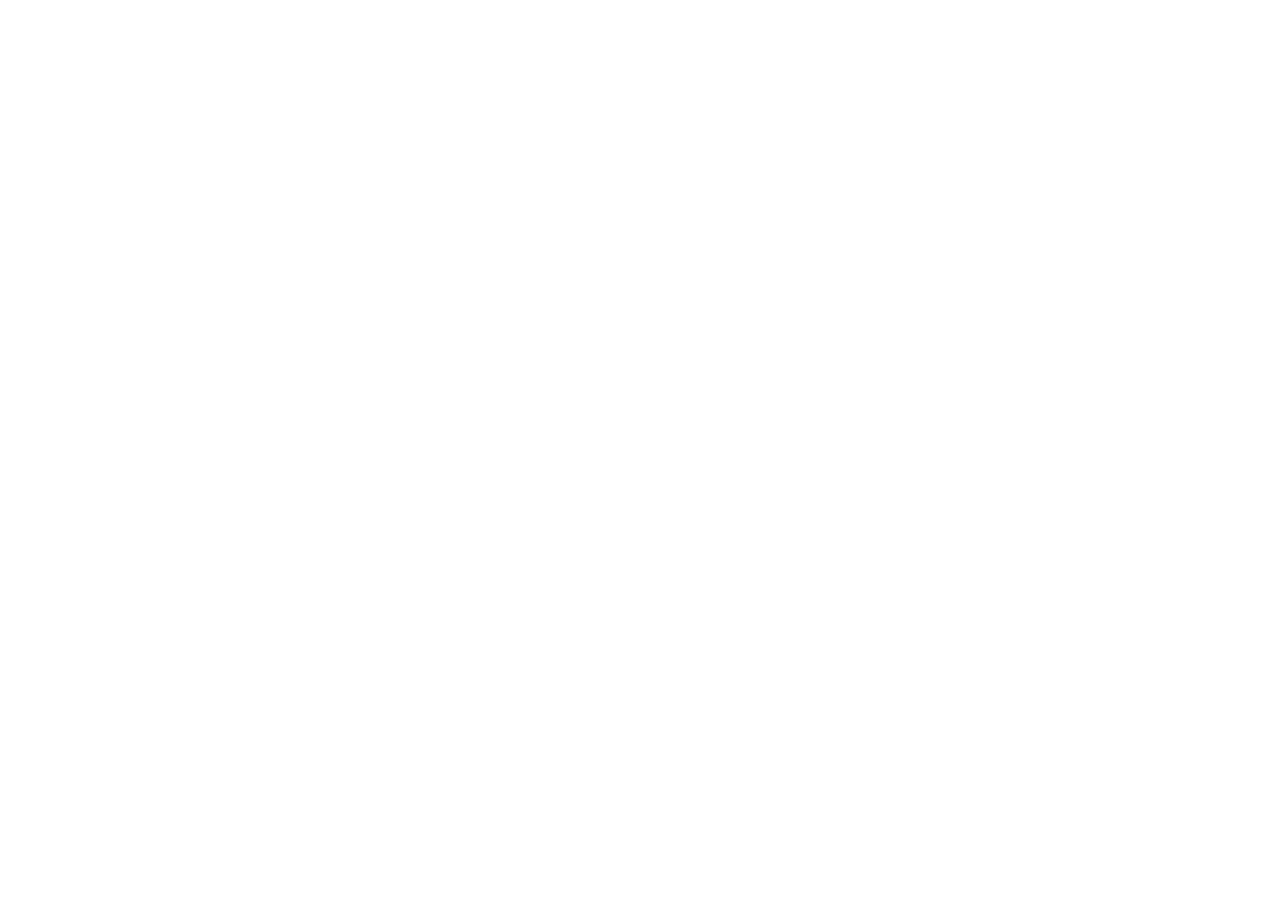
==== index.html @ d17ff221 "made some changes to jpg and html" ====
<!DOCTYPE html>
<html lang="en">
<head>
    <meta charset="UTF-8">
    <meta name="viewport" content="width=device-width, initial-scale=1.0">
    <meta name="description" content="portfolio home page">
    <link href="https://cdn.jsdelivr.net/npm/bootstrap@5.3.3/dist/css/bootstrap.min.css" rel="stylesheet"
        integrity="sha384-QWTKZyjpPEjISv5WaRU9OFeRpok6YctnYmDr5pNlyT2bRjXh0JMhjY6hW+ALEwIH" crossorigin="anonymous">
        <script src="https://cdn.jsdelivr.net/npm/bootstrap@5.3.3/dist/js/bootstrap.bundle.min.js"
            integrity="sha384-YvpcrYf0tY3lHB60NNkmXc5s9fDVZLESaAA55NDzOxhy9GkcIdslK1eN7N6jIeHz"
            crossorigin="anonymous"></script>
    <title>Home Page</title>
</head>
<body>
    
</body>
</html>
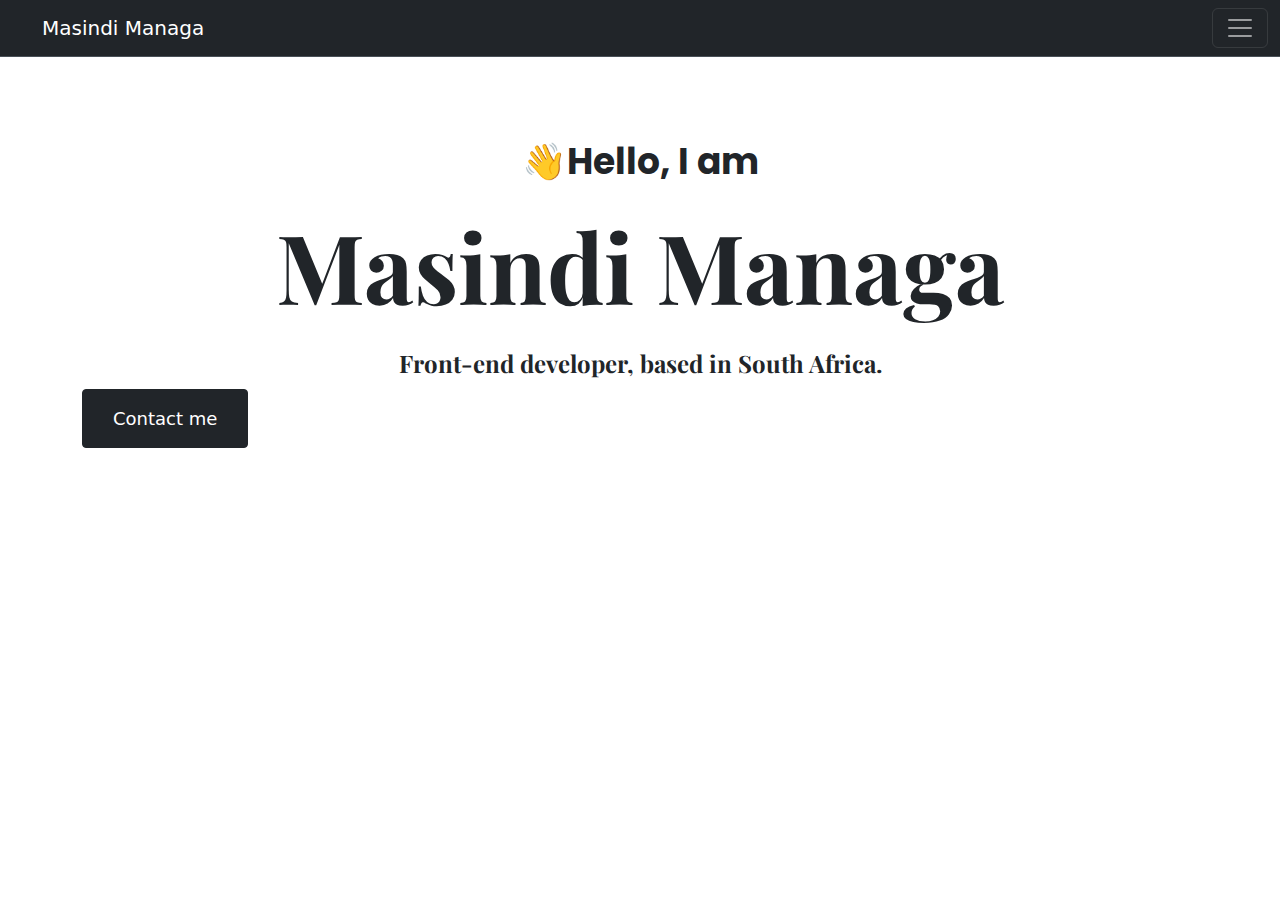
==== commit f6649040: "added header to html and navigation features" ====
--- a/index.html
+++ b/index.html
@@ -9,9 +9,48 @@
         <script src="https://cdn.jsdelivr.net/npm/bootstrap@5.3.3/dist/js/bootstrap.bundle.min.js"
             integrity="sha384-YvpcrYf0tY3lHB60NNkmXc5s9fDVZLESaAA55NDzOxhy9GkcIdslK1eN7N6jIeHz"
             crossorigin="anonymous"></script>
+            <link rel="preconnect" href="https://fonts.googleapis.com">
+            <link rel="preconnect" href="https://fonts.gstatic.com" crossorigin>
+            <link href="https://fonts.googleapis.com/css2?family=Playfair+Display:wght@700&display=swap" rel="stylesheet">
+            <link rel="preconnect" href="https://fonts.googleapis.com">
+            <link rel="preconnect" href="https://fonts.gstatic.com" crossorigin>
+            <link
+                href="https://fonts.googleapis.com/css2?family=Playfair+Display:wght@700&family=Poppins:ital,wght@0,100;0,200;0,300;0,400;0,500;0,600;0,700;0,800;0,900;1,100;1,200;1,300;1,400;1,500;1,600;1,700;1,800;1,900&display=swap"
+                rel="stylesheet">
+            <link rel="stylesheet" href="/css/style.css">
     <title>Home Page</title>
 </head>
 <body>
-    
+    <nav class="navbar bg-dark border-bottom border-body" data-bs-theme="dark">
+        <div class="container-fluid">
+            <a class="navbar-brand" href="#">Masindi Managa</a>
+            <button class="navbar-toggler" type="button" data-bs-toggle="collapse" data-bs-target="#navbarNav"
+                aria-controls="navbarNav" aria-expanded="false" aria-label="Toggle navigation">
+                <span class="navbar-toggler-icon"></span>
+            </button>
+            <div class="collapse navbar-collapse" id="navbarNav">
+                <ul class="navbar-nav">
+                    <li class="nav-item">
+                        <a class="nav-link active" aria-current="page" href="/">Home</a>
+                    </li>
+                    <li class="nav-item">
+                        <a class="nav-link" href="/about.html">About</a>
+                    </li>
+                    <li class="nav-item">
+                        <a class="nav-link" href="/work.html">Work</a>
+                    </li>
+                    <li class="nav-item">
+                        <a class="nav-link" href="/contact.html">Contact</a>
+                    </li>
+                </ul>
+            </div>
+        </div>
+    </nav>
+    <div class="container">
+    <p class="greeting">👋Hello, I am</p>
+    <h1 class="name">Masindi Managa</h1>
+    <h2 class="description">Front-end developer, based in South Africa.</h2>
+    <a href="/contact.html" class="btn btn-dark">Contact me</a>
+    </div>
 </body>
 </html>--- a/css/style.css
+++ b/css/style.css
@@ -0,0 +1,109 @@
+:root{
+  --primary-font-family: "Playfair Display", serif;
+--secondary-font-family:"Poppins", sans-serif;
+}
+
+h1 {
+    font-family: var(--primary-font-family);
+  font-optical-sizing: auto;
+  font-weight: 700;
+  font-style: normal;
+  font-size: 64px;
+  text-align: center;
+  line-height: 80px;
+}
+
+h2{
+    font-family: var(--secondary-font-family);
+  font-weight: 700;
+  font-style: normal;
+  text-align: center;
+  font-size: 18px;
+}
+
+img{
+max-width: 70%;
+height: auto;
+box-sizing: border-box;
+}
+
+p{
+    font-family: var(--secondary-font-family);
+    font-weight: 400;
+  font-style: normal;
+  text-align: center;
+  font-size: 16px;
+  line-height: 30px;
+}
+
+a {
+    border-radius: 4px;
+    font-size: 18px;
+    line-height: 27px;
+    padding: 15px 30px;
+}
+
+.img-fluid{
+  max-width: 100%;
+  height: auto;  
+}
+
+h3{
+text-align: center;
+font-family: var(--secondary-font-family);
+font-size: 24px;
+font-weight:700;
+}
+
+.work{
+    color: #6C757D;
+    font-family: var(--secondary-font-family);
+    font-size: 14px;
+font-weight: 400;
+}
+
+.contact{
+margin: 100px;
+text-align: center;
+}
+
+
+.btn-dark{
+border-radius: 4px;
+color: #fff;
+font-size: 18px;
+line-height: 27px;
+padding: 15px 30px;
+}
+
+.btn{
+    display: inline-block;
+    font-weight: 400;
+    text-align: center;
+    text-decoration: none;
+vertical-align: middle;
+cursor: pointer;
+}
+
+.greeting{
+    font-family: var(--secondary-font-family);
+    font-weight: 700;
+font-size: 36px;
+line-height: 30px;
+margin-top: 90px;
+}
+
+.name{
+    font-family: var(--primary-font-family);
+    font-weight: 700;
+    font-size: 96px;
+    line-height: 144px;
+
+}
+
+.description{
+    font-family: var(--primary-font-family);
+    font-style: 400;
+    font-size: 24px;
+    line-height: 36px;
+}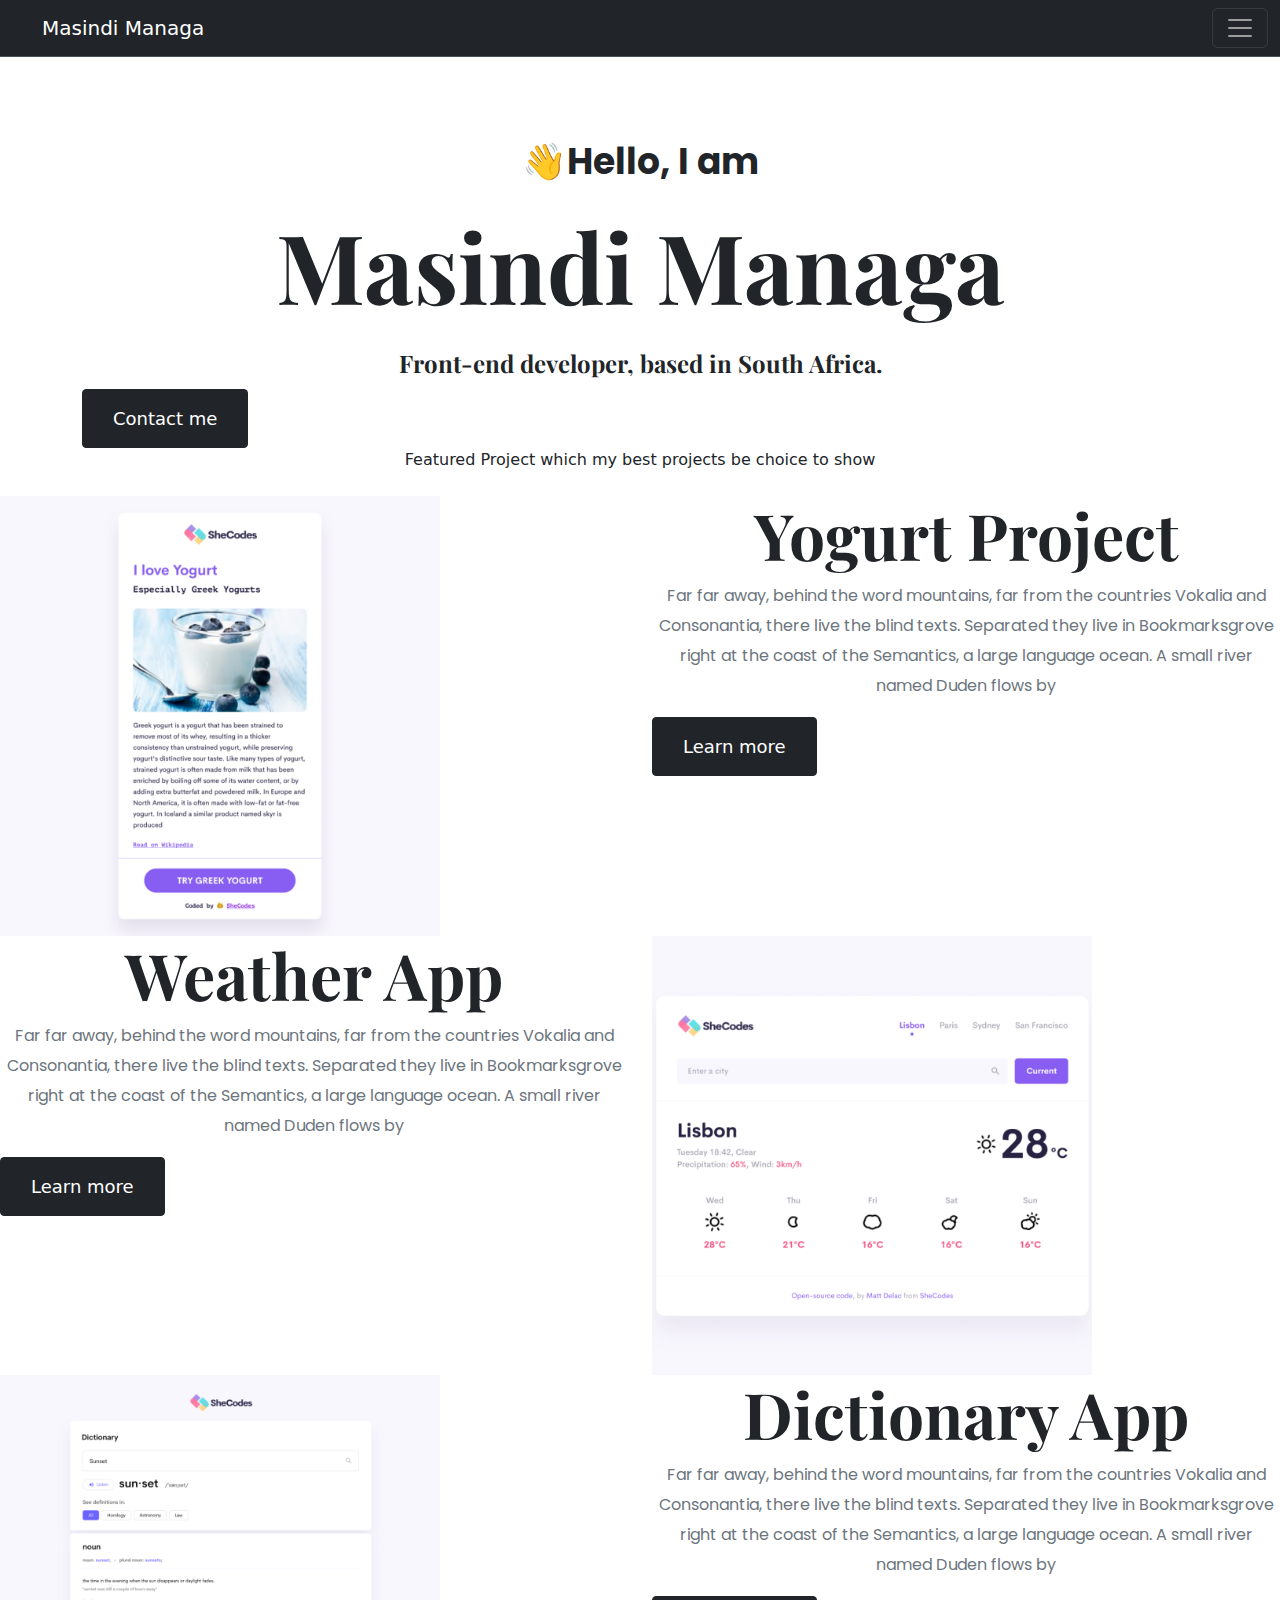
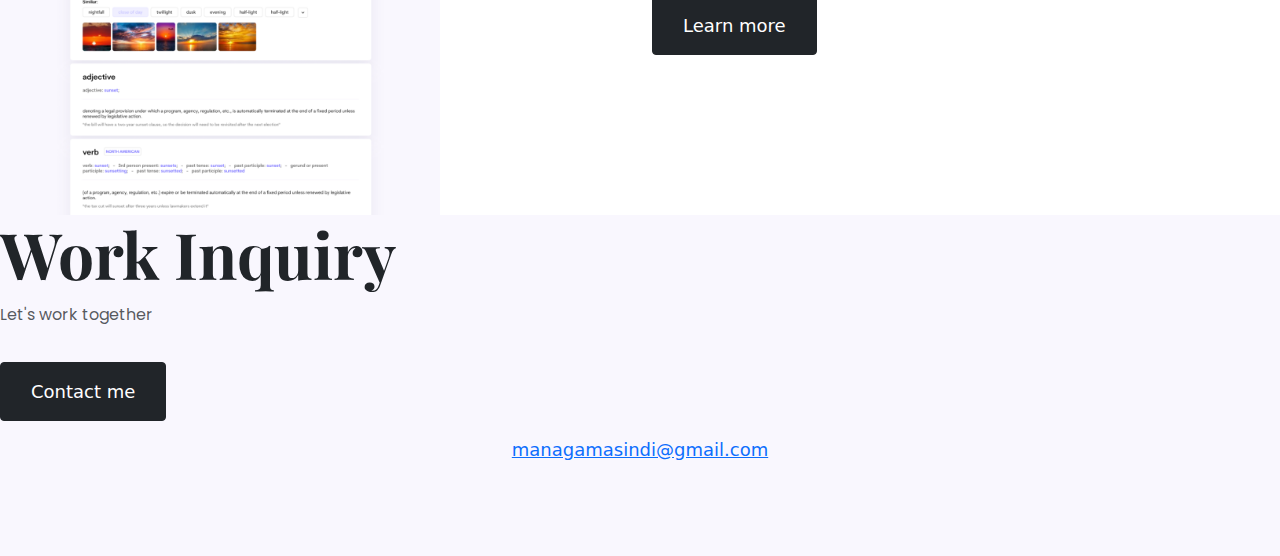
==== commit 638ca9b8: "chamges to index.html and style.css" ====
--- a/index.html
+++ b/index.html
@@ -52,5 +52,75 @@
     <h2 class="description">Front-end developer, based in South Africa.</h2>
     <a href="/contact.html" class="btn btn-dark">Contact me</a>
     </div>
+
+  <section class="random">  Featured Project which my best projects be choice to show</section>
+<br>
+<div class="row">
+<div class="col-lg-6">
+<img src="/cH4m-yogurt (1).png" alt="yogurt image">
+</div>
+<div class="col-lg-6">
+    <h2 class="heading">
+        Yogurt Project
+    </h2>
+<p class="paragraph">Far far away, behind the word mountains, far from the countries Vokalia and Consonantia, there live the blind texts.
+Separated they live in Bookmarksgrove right at the coast of the Semantics, a large language ocean. A small river named
+Duden flows by</p>
+<a href class="btn btn-dark">Learn more</a>
+</div>
+</div>
+<div class="row">
+    <div class="col-lg-6">
+        <h2 class="heading">Weather App</h2>
+        <p class="paragraph">Far far away, behind the word mountains, far from the countries Vokalia and Consonantia,
+            there live the blind texts.
+            Separated they live in Bookmarksgrove right at the coast of the Semantics, a large language ocean. A small
+            river named
+            Duden flows by</p>
+        <a href class="btn btn-dark">Learn more</a>
+    </div>
+    <div class="col-lg-6">
+        <img src="/jxM9-weather.png" alt="weather image">
+    </div>
+</div>
+<div class="row">
+    <div class="col-lg-6">
+        <img src="/dgHV-dictionary.png" alt="Dictionary image">
+    </div>
+    <div class="col-lg-6">
+        <h2 class="heading">Dictionary App</h2>
+        <p class="paragraph">Far far away, behind the word mountains, far from the countries Vokalia and Consonantia,
+            there live the blind texts.
+            Separated they live in Bookmarksgrove right at the coast of the Semantics, a large language ocean. A small
+            river named
+            Duden flows by</p>
+        <a href class="btn btn-dark">Learn more</a>
+    </div>
+</div>
+    <footer>
+        <div>
+            <h4>Work Inquiry</h4>
+            <p class="text-muted">Let's work together</p>
+        </div>
+        <div>
+            <a href="" class="btn btn-dark mt-3"> Contact me </a>
+        </div>
+        <div class="d-flex justify-content-center mb-5">
+            <a href="mailto:managamasindi@gmail.com" class="email-link">
+                managamasindi@gmail.com
+            </a>
+        </div>
+        <div class="social-links d-flex justify-content-center">
+            <a href="https://www.github.com/masindimanaga" target="_blank">
+                <i class="fab fa-github" aria-hidden="true"></i>
+            </a>
+            <a href="https://www.instagram.com/masindimanaga/" target="_blank">
+                <i class="fab fa-instagram" aria-hidden="true"></i>
+            </a>
+            <a href="https://www.twitter.com/masindimanaga" target="_blank">
+                <i class="fab fa-twitter" aria-hidden="true"></i>
+            </a>
+        </div>
+    </footer>
 </body>
 </html>--- a/css/style.css
+++ b/css/style.css
@@ -55,7 +55,9 @@
 font-weight:700;
 }
 
-.work{
+.work, 
+.paragraph
+{
     color: #6C757D;
     font-family: var(--secondary-font-family);
     font-size: 14px;
@@ -81,8 +83,8 @@
     font-weight: 400;
     text-align: center;
     text-decoration: none;
-vertical-align: middle;
-cursor: pointer;
+    vertical-align: middle;
+    cursor: pointer;
 }
 
 .greeting{
@@ -106,4 +108,36 @@
     font-style: 400;
     font-size: 24px;
     line-height: 36px;
+}
+
+.random{
+    text-align: center;
+}
+
+.paragraph{
+    text-align: center;
+    font-family: var(--secondary-font-family);
+    font-weight: 400;
+    font-size: 16px;
+    line-height: 30px;
+}
+
+.heading,
+h4{
+    font-family: var(--primary-font-family);
+    font-weight: 700;
+    font-size: 64px;
+    line-height: 77px;
+}
+
+footer{
+    background-color: #F9F7FE;
+}
+
+.text-muted{
+    text-align: left;
+    font-family: var(--secondary-font-family);
+    font-weight: 400;
+    font-size: 16px;
+    line-height: 30px;
 }